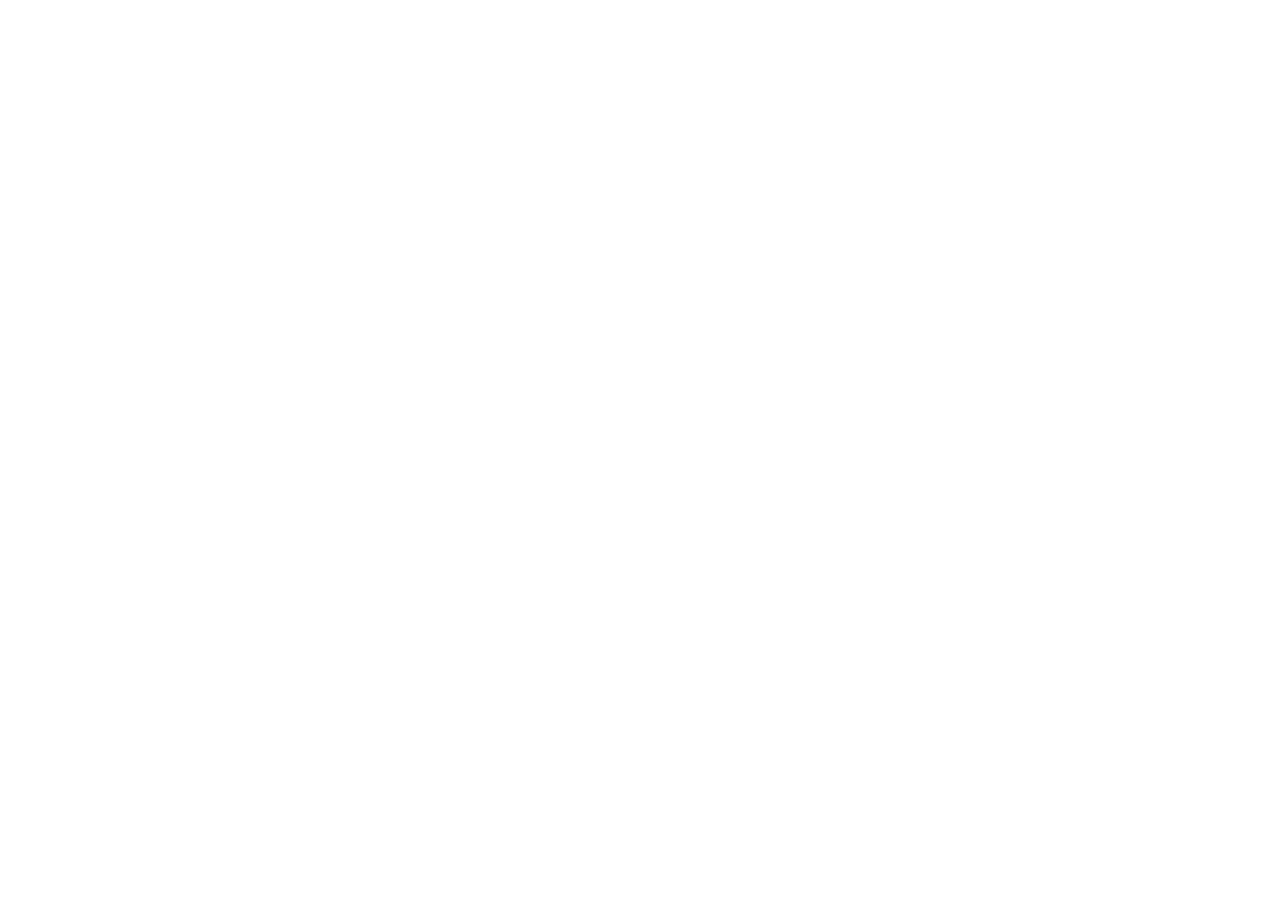
==== res2/index.html @ 4636a025 "start of new project" ====
<!DOCTYPE html>
<html lang="en">

<head>
    <meta charset="UTF-8">
    <link rel="stylesheet" href="style.css">
    <meta name="viewport" content="width=device-width, initial-scale=1.0">
    <title>Survey Form</title>
</head>

<body>


    <script src="https://cdn.freecodecamp.org/testable-projects-fcc/v1/bundle.js"></script>

</body>

</html>
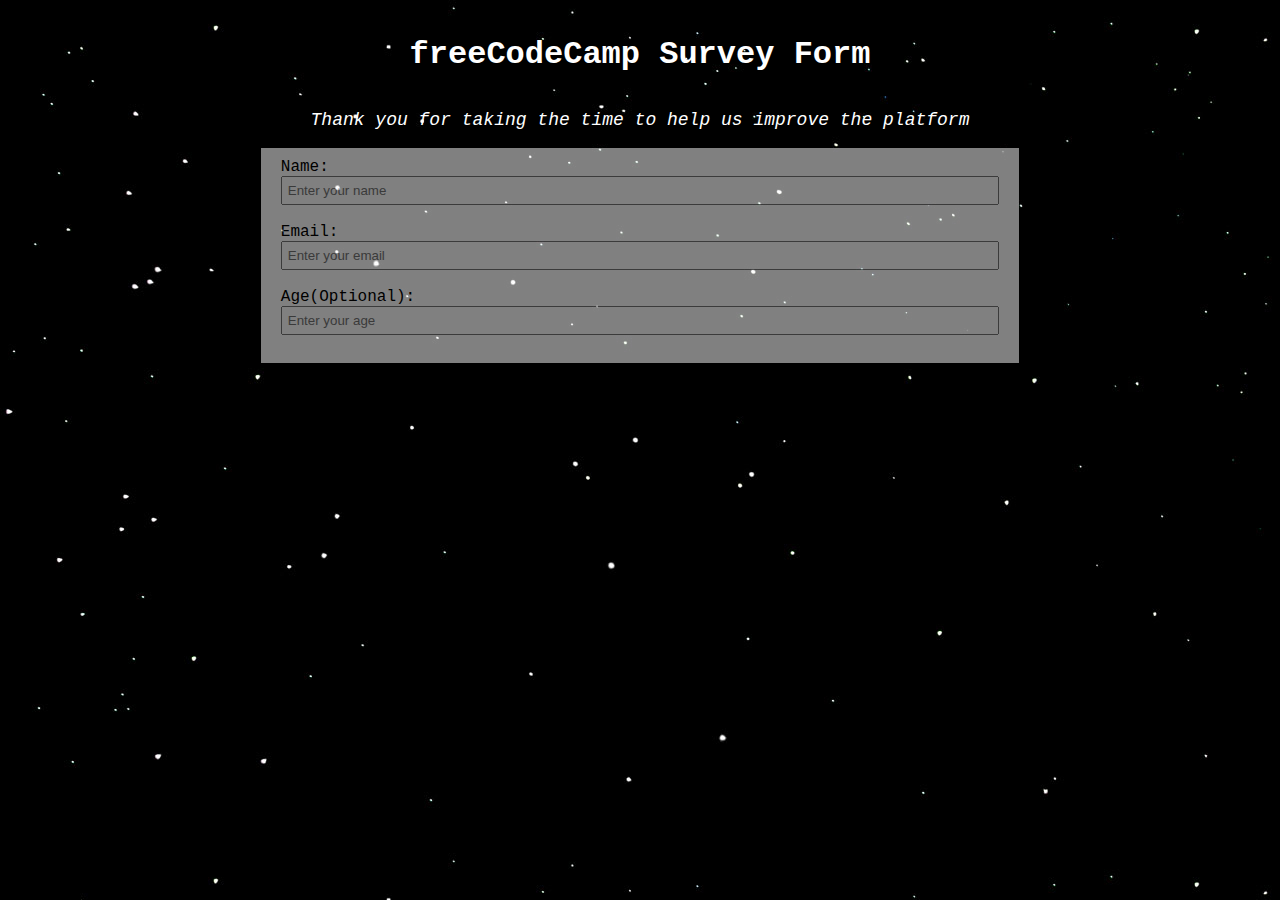
==== commit 8bb704a3: "Backup" ====
--- a/res2/index.html
+++ b/res2/index.html
@@ -9,6 +9,37 @@
 </head>
 
 <body>
+    <h1 id="title">freeCodeCamp Survey Form</h1>
+    <p id="description"><i>Thank you for taking the time to help us improve the platform</i></p>
+
+
+    <div id="form-container">
+        <form id="survey-form">
+            <label for="name">
+                Name:
+            </label>
+            <br>
+            
+            <input type="text" name="name" class="text-input" id="name" placeholder="Enter your name" required>
+            <br>
+            <br>
+            <label for="email">
+                Email:
+            </label>
+            <br>
+            
+            <input type="email" name="email" class="text-input" id="email" placeholder="Enter your email" required>
+            <br>
+            <br>
+            <label for="number">
+                Age(Optional):
+            </label>
+            <br>
+            <input type="number" name="age" id="number" class="text-input" placeholder="Enter your age">
+            <br>
+            <br>
+        </form>
+    </div>
 
 
     <script src="https://cdn.freecodecamp.org/testable-projects-fcc/v1/bundle.js"></script>
--- a/res2/style.css
+++ b/res2/style.css
@@ -0,0 +1,46 @@
+body{
+    background-image: url('sky.jpg');
+    font-family: 'Courier New', Courier, monospace;
+
+}
+
+#title{
+    color: white;
+    text-align: center;
+    padding: 15px;
+}
+
+#description{
+    color: white;
+    text-align: center;
+    font-size: 18px;
+    
+}
+
+#form-container{
+    width: 60%;
+    background-color: white;
+    opacity: .5;
+    margin: auto;
+}
+
+#survey-form{
+    padding:10px 20px 10px 20px;
+    
+}
+
+
+label{
+    color: black;
+    
+   
+    
+}
+
+.text-input{
+    
+    width: 98%;
+    margin: auto;
+    padding: 5px;
+
+}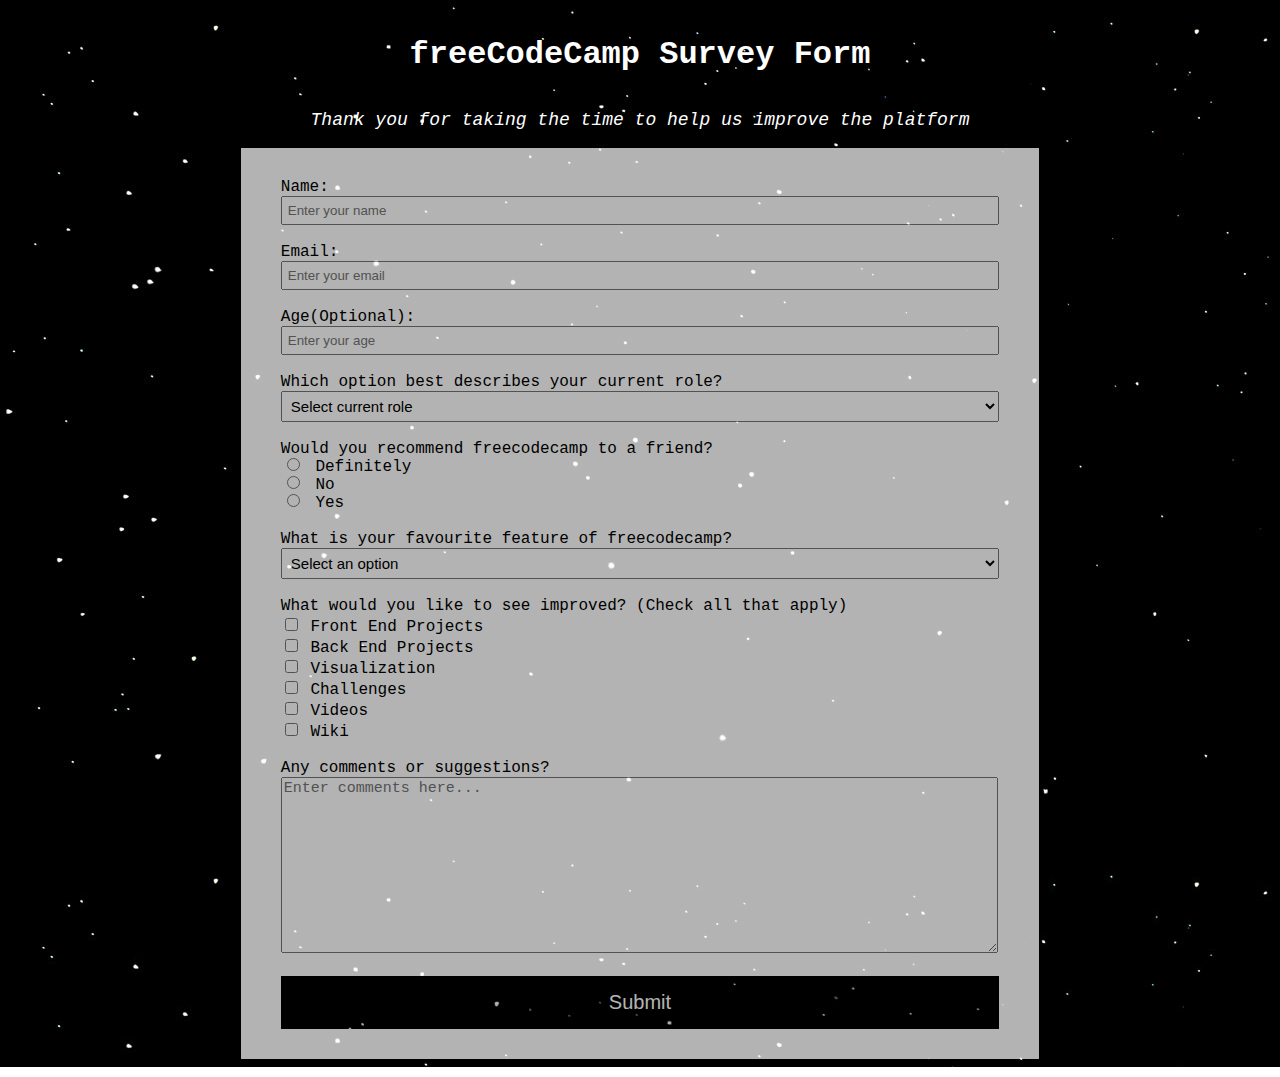
==== commit 9a6ed551: "Survey form done" ====
--- a/res2/index.html
+++ b/res2/index.html
@@ -15,29 +15,90 @@
 
     <div id="form-container">
         <form id="survey-form">
-            <label for="name">
+            <label for="name" id="name-label">
                 Name:
             </label>
             <br>
-            
+
             <input type="text" name="name" class="text-input" id="name" placeholder="Enter your name" required>
             <br>
             <br>
-            <label for="email">
+            <label for="email" id="email-label">
                 Email:
             </label>
             <br>
-            
+
             <input type="email" name="email" class="text-input" id="email" placeholder="Enter your email" required>
             <br>
             <br>
-            <label for="number">
+            <label for="number" id="number-label">
                 Age(Optional):
             </label>
             <br>
-            <input type="number" name="age" id="number" class="text-input" placeholder="Enter your age">
+            <input type="number" name="age" min="10" max="99" id="number" class="text-input"
+                placeholder="Enter your age">
             <br>
             <br>
+            <label for="dropdown">
+                Which option best describes your current role?
+            </label>
+            <select name="description" id="dropdown">
+                <option value="" selected="selected" disabled>Select current role</option>
+                <option value="student">Student</option>
+                <option value="full-time">Full time developer</option>
+                <option value="full-learner">Full time learner</option>
+                <option value="not-say">Prefer not to say</option>
+                <option value="other">Other</option>
+            </select>
+            <br>
+            <br>
+            <label for="radio">Would you recommend freecodecamp to a friend?</label>
+            <br>
+            <input type="radio" class="radio" name="answer" id="definitely" value="definitely">
+            <label class="radio" for="definitely">Definitely</label>
+            </label>
+            <br>
+            <input type="radio" class="radio" name="answer" id="no" value="no">
+            <label class="radio" for="no">No</label>
+            </label>
+            <br>
+            <input type="radio" class="radio" name="answer" id="yes" value="yes">
+            <label class="radio" for="yes">Yes</label>
+            </label>
+            <br>
+            <br>
+            <label for="dropdown-2">
+                What is your favourite feature of freecodecamp?
+            </label>
+            <select name="description" id="dropdown-2">
+                <option value="" selected="selected" disabled>Select an option</option>
+                <option value="challenges">Challenges</option>
+                <option value="projects">Projects</option>
+                <option value="community">Community</option>
+                <option value="open-source">Open Source</option>
+            </select>
+            <br>
+            <br>
+            <label for="boxes">What would you like to see improved? (Check all that apply)</label>
+            <br>
+            <input type="checkbox" id="front-end" name="front-end" value="front-end">
+            <label for="vehicle1">Front End Projects</label><br>
+            <input type="checkbox" id="back-end" name="back-end" value="back-end">
+            <label for="vehicle2">Back End Projects</label><br>
+            <input type="checkbox" id="visualization" name="visualization" value="visualization">
+            <label for="vehicle3">Visualization</label><br>
+            <input type="checkbox" id="challenges" name="challenges" value="challenges">
+            <label for="vehicle1">Challenges</label><br>
+            <input type="checkbox" id="videos" name="videos" value="videos">
+            <label for="vehicle2">Videos</label><br>
+            <input type="checkbox" id="wiki" name="wiki" value="wiki">
+            <label for="vehicle3">Wiki</label><br><br>
+            <label for="comment">Any comments or suggestions?</label>
+            <textarea name="comment" id="comment" cols="30" rows="10" placeholder="Enter comments here..."></textarea>
+            <br>
+            <br>
+            <button id="submit" type="submit">Submit</button>
+
         </form>
     </div>
 
--- a/res2/style.css
+++ b/res2/style.css
@@ -20,8 +20,9 @@
 #form-container{
     width: 60%;
     background-color: white;
-    opacity: .5;
+    opacity: .7;
     margin: auto;
+    padding: 20px;
 }
 
 #survey-form{
@@ -43,4 +44,35 @@
     margin: auto;
     padding: 5px;
 
-}+}
+select{
+    width: 100%;
+    padding: 5px;
+    font-size: 15px;
+}
+option{
+    font-family: 'Courier New', Courier, monospace;
+    font-size: 15px;
+}
+input[type=radio]{
+    width: 25px;
+    margin: 0px;
+    color: white;
+}
+.radio{
+    display: inline-block;
+}
+textarea{
+    width: 99%;
+    font-size: 15px;
+}
+
+#submit{
+    width: 100%;
+    color: white;
+    background-image: url('sky.jpg');
+    border: none;
+    padding: 15px;
+    cursor: pointer;
+    font-size: 20px;
+}
